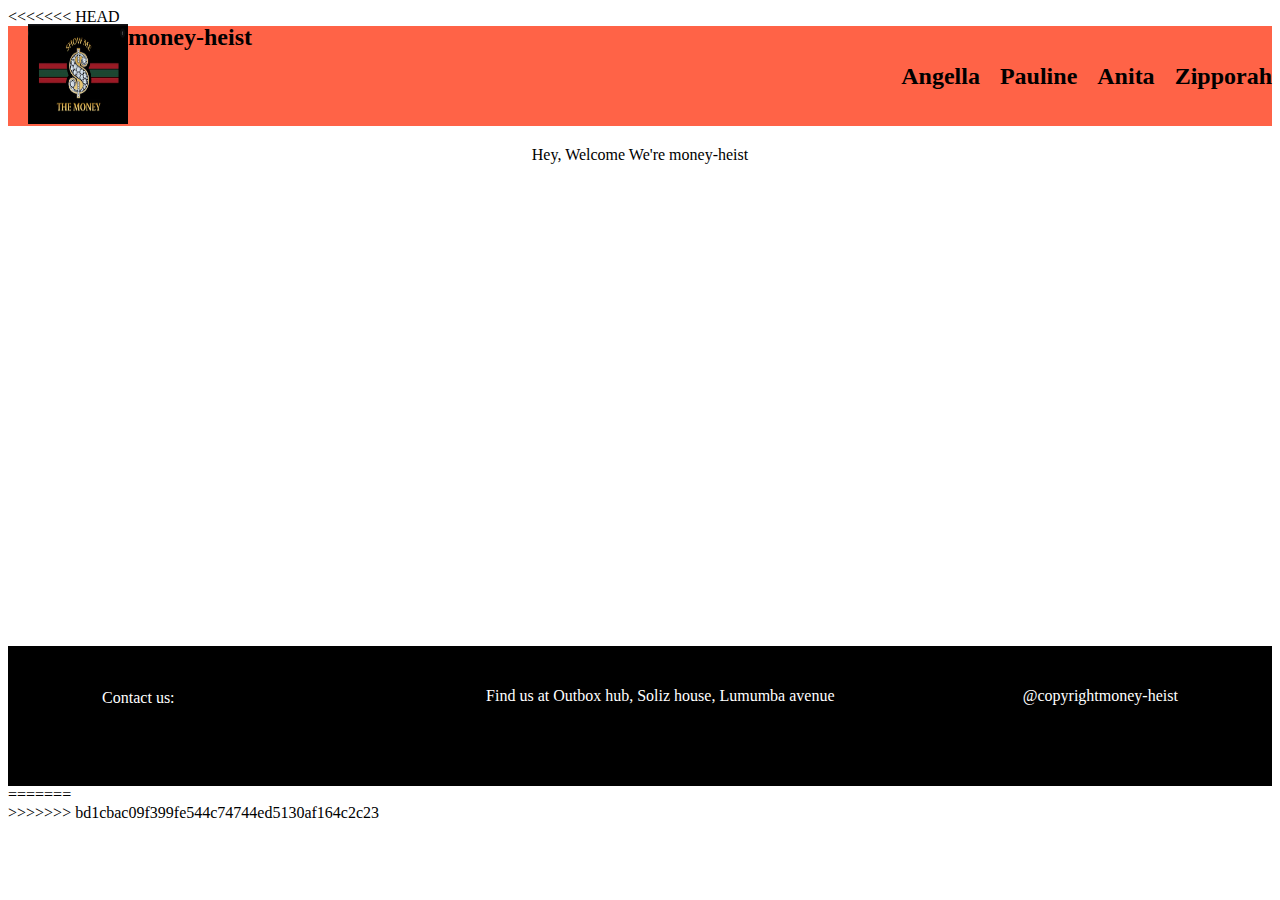
==== index.html @ 11f0bc77 "modify index.html and add styles, images" ====
<!DOCTYPE html>
<html>
<<<<<<< HEAD
    <head>
        <title>landingpage</title>
<link rel="stylesheet" type ="text/css" href="styles/style.css"/>
<meta name="description" content="a profile website">
<meta name="viewport" content="width=device-width, initial-scale=1.0">
<meta name="author" content="Sharon, Angella, Pauline, Zipporah, Anita">
<meta name="keywords" content="html, css, javascript, portfolio ">
    </head>
    <body>   
    <main>
        <div class="main-container">
        <header> 
            <div id="logo">
        <div class="logo"><img src="/images/logo.PNG" alt="logo" width="100px" height="100px"> </div>
          <div class="groupname">money-heist</div> 
        </div>
        <div class="navbar">          
         <a href="pages/angella.html" target="_blank">Angella</a>
         <a href="pages/pauline.html" target="_blank">Pauline</a>
        <a href="papages/anita.html" target="_blank">Anita</a>
        <a href="pages/zipporah.html" target="_blank">Zipporah</a>          
        </div>
        </header>
         <div class="content">Hey, Welcome We're money-heist</div>
        </div>
      
    </main>
    <footer>
        <div id= "footer">
      <div class="contactinfo"> <p>Contact us:<a href="index.html" target="_blank">contact us</a></p></div>
       <div class="location"> <p>Find us at Outbox hub, Soliz  house, Lumumba avenue</p></div>
       <div class="copyright"><p>@copyrightmoney-heist</p></div>
    </div>
    </footer>
    </body>

=======
    <head><title>landingpage</title></head>
    <main></main>
    <body></body>
>>>>>>> bd1cbac09f399fe544c74744ed5130af164c2c23
</html>
---- styles/style.css ----
header{
background-color: tomato;
align-items: center;
text-align: center;
justify-content: space-between;
height: 100px;
display:flex;
}

footer{   
background-color: black;
text-align: center;
color: white;
height: 100px;
padding-top: 20px;
padding-bottom: 20px;
}
#footer{
    display: flex;
    justify-content: space-around;
    align-items:center;
}
.navbar{
   display:flex;
   justify-content: space-between;
}

a{
    margin-left: 20px;
    text-decoration: none;
    color: black;
    font-weight:bold;
    font-size: 18pt;
}
a:hover{
color: gold;
}
#logo{
    display: flex;
    justify-content: left;
    
}

.logo{
    font-weight: bold;
    margin-left: 20px;
    
}
.groupname{
    font-weight:bold;
    font-size: 18pt;
}
.content{
    text-align: center;
    height: 500px;
    padding-top: 20px;
}
.portfolio{
    height:300px;
    display: flex;
    height: 300px;
}
.sharon{
    flex-grow: 1;
    color: black;
}

.sharonpic{
    background-color: green;
    flex-grow: 3;
    padding-top: 40px;
    padding-left: 40px;
}
h1{
    text-align: left;
    font-weight: bold;
}
#welcome-section{
    text-align:left;
}
.pauline{
    
}
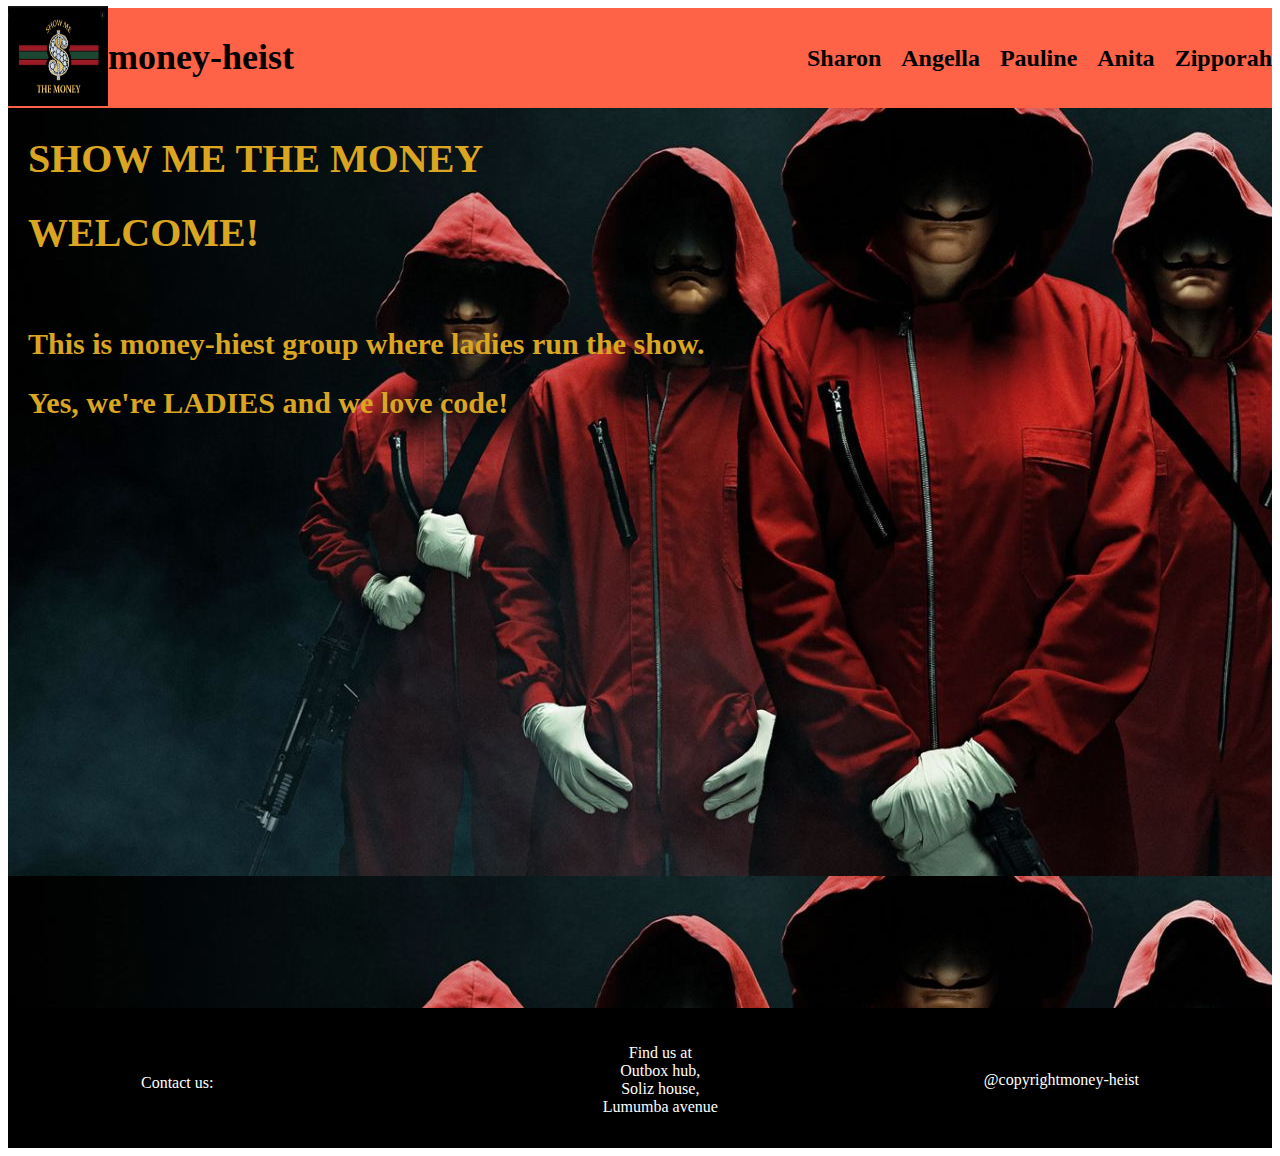
==== commit e2c15155: "add styles to index.html and sharon.html" ====
--- a/index.html
+++ b/index.html
@@ -1,6 +1,5 @@
 <!DOCTYPE html>
 <html>
-<<<<<<< HEAD
     <head>
         <title>landingpage</title>
 <link rel="stylesheet" type ="text/css" href="styles/style.css"/>
@@ -15,31 +14,37 @@
         <header> 
             <div id="logo">
         <div class="logo"><img src="/images/logo.PNG" alt="logo" width="100px" height="100px"> </div>
-          <div class="groupname">money-heist</div> 
+          <div class="groupname"><h2>money-heist</h2></div> 
         </div>
-        <div class="navbar">          
+        <div class="navbar"> 
+        <a href="pages/sharon.html" target="_blank">Sharon</a>          
          <a href="pages/angella.html" target="_blank">Angella</a>
          <a href="pages/pauline.html" target="_blank">Pauline</a>
         <a href="papages/anita.html" target="_blank">Anita</a>
         <a href="pages/zipporah.html" target="_blank">Zipporah</a>          
         </div>
         </header>
-         <div class="content">Hey, Welcome We're money-heist</div>
+         <div class="content">
+             <div class="intro">
+             <h1>SHOW ME THE MONEY</h1>
+             <p><h1>WELCOME! </h1></p>
+            </div>
+             <div class="welcomemsg">
+             <p><h2>This is money-hiest group where ladies run the show.</h2><p>
+             <p><h2>Yes, we're LADIES and we love code!</h2></p>
+             
+            </div>
+            </div>
         </div>
       
     </main>
     <footer>
         <div id= "footer">
       <div class="contactinfo"> <p>Contact us:<a href="index.html" target="_blank">contact us</a></p></div>
-       <div class="location"> <p>Find us at Outbox hub, Soliz  house, Lumumba avenue</p></div>
+       <div class="location"> <p>Find us at<br>Outbox hub,<br>Soliz  house, <br>Lumumba avenue</p></div>
        <div class="copyright"><p>@copyrightmoney-heist</p></div>
     </div>
     </footer>
     </body>
 
-=======
-    <head><title>landingpage</title></head>
-    <main></main>
-    <body></body>
->>>>>>> bd1cbac09f399fe544c74744ed5130af164c2c23
 </html>--- a/styles/style.css
+++ b/styles/style.css
@@ -43,7 +43,6 @@
 
 .logo{
     font-weight: bold;
-    margin-left: 20px;
     
 }
 .groupname{
@@ -51,33 +50,49 @@
     font-size: 18pt;
 }
 .content{
-    text-align: center;
-    height: 500px;
+    color: goldenrod;
+    text-align: left;
+    height: 100vh;
+    font-weight: bold;
+    font-size: 20px;
+    background-image:url("/images/mh.jpg");
+    display: flex;
+    flex-direction: column;
+
+}
+.intro{
+    padding-left: 20px;
+}
+.welcomemsg{
     padding-top: 20px;
+    padding-left:20px;
 }
 .portfolio{
-    height:300px;
+    height:100vh;
     display: flex;
-    height: 300px;
+    height:100vh;
+    text-align: center;
+    
 }
 .sharon{
     flex-grow: 1;
     color: black;
+    text-align: left;
+    
 }
-
 .sharonpic{
-    background-color: green;
+    background-image: url("/images/shan.jpg");
     flex-grow: 3;
     padding-top: 40px;
     padding-left: 40px;
+    background-size: cover;
 }
 h1{
     text-align: left;
     font-weight: bold;
 }
-#welcome-section{
-    text-align:left;
-}
-.pauline{
-    
+
+#a1,#a2{
+    font-size: 12pt;
+    text-decoration: underline;
 }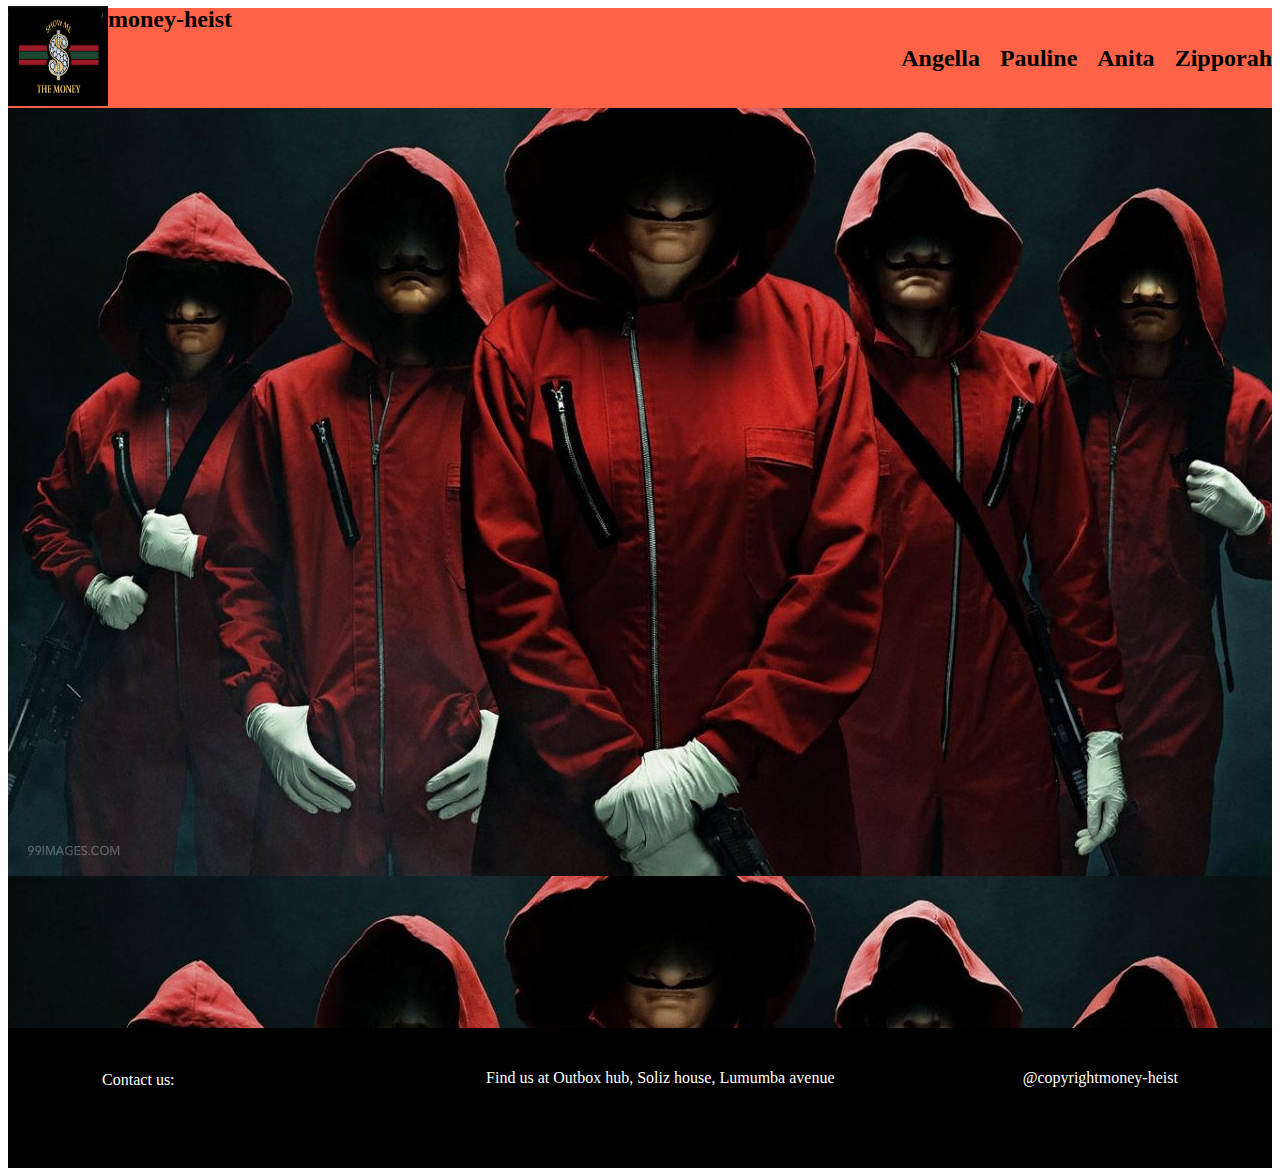
==== commit f8bd26e1: "adding styles to index.html and pauline.html" ====
--- a/index.html
+++ b/index.html
@@ -14,34 +14,24 @@
         <header> 
             <div id="logo">
         <div class="logo"><img src="/images/logo.PNG" alt="logo" width="100px" height="100px"> </div>
-          <div class="groupname"><h2>money-heist</h2></div> 
+          <div 
+          class="groupname">money-heist</div> 
         </div>
-        <div class="navbar"> 
-        <a href="pages/sharon.html" target="_blank">Sharon</a>          
+        <div class="navbar">          
          <a href="pages/angella.html" target="_blank">Angella</a>
          <a href="pages/pauline.html" target="_blank">Pauline</a>
         <a href="papages/anita.html" target="_blank">Anita</a>
         <a href="pages/zipporah.html" target="_blank">Zipporah</a>          
         </div>
         </header>
-         <div class="content">
-             <div class="intro">
-             <h1>SHOW ME THE MONEY</h1>
-             <p><h1>WELCOME! </h1></p>
-            </div>
-             <div class="welcomemsg">
-             <p><h2>This is money-hiest group where ladies run the show.</h2><p>
-             <p><h2>Yes, we're LADIES and we love code!</h2></p>
-             
-            </div>
-            </div>
+         <div class="content">Welcome We're money-heist</div>
         </div>
       
     </main>
     <footer>
         <div id= "footer">
       <div class="contactinfo"> <p>Contact us:<a href="index.html" target="_blank">contact us</a></p></div>
-       <div class="location"> <p>Find us at<br>Outbox hub,<br>Soliz  house, <br>Lumumba avenue</p></div>
+       <div class="location"> <p>Find us at Outbox hub, Soliz  house, Lumumba avenue</p></div>
        <div class="copyright"><p>@copyrightmoney-heist</p></div>
     </div>
     </footer>
--- a/styles/style.css
+++ b/styles/style.css
@@ -44,55 +44,40 @@
 .logo{
     font-weight: bold;
     
+    
 }
 .groupname{
     font-weight:bold;
     font-size: 18pt;
 }
 .content{
-    color: goldenrod;
-    text-align: left;
+    text-align: center;
     height: 100vh;
-    font-weight: bold;
-    font-size: 20px;
+    padding-top: 20px;
     background-image:url("/images/mh.jpg");
+}
+.portfolio{
+    height:300px;
     display: flex;
-    flex-direction: column;
+    height: 300px;
+    height: 100vh;
 
 }
-.intro{
-    padding-left: 20px;
-}
-.welcomemsg{
-    padding-top: 20px;
-    padding-left:20px;
-}
-.portfolio{
-    height:100vh;
-    display: flex;
-    height:100vh;
-    text-align: center;
-    
-}
-.sharon{
+.pauline{
     flex-grow: 1;
     color: black;
-    text-align: left;
-    
 }
-.sharonpic{
-    background-image: url("/images/shan.jpg");
-    flex-grow: 3;
-    padding-top: 40px;
-    padding-left: 40px;
-    background-size: cover;
+#a1,#a2{
+    font-size:medium;
 }
+#a2{
+    margin-left: 20px;
+}
+
 h1{
     text-align: left;
     font-weight: bold;
 }
-
-#a1,#a2{
-    font-size: 12pt;
-    text-decoration: underline;
-}+#welcome-section{
+    text-align:left;
+}
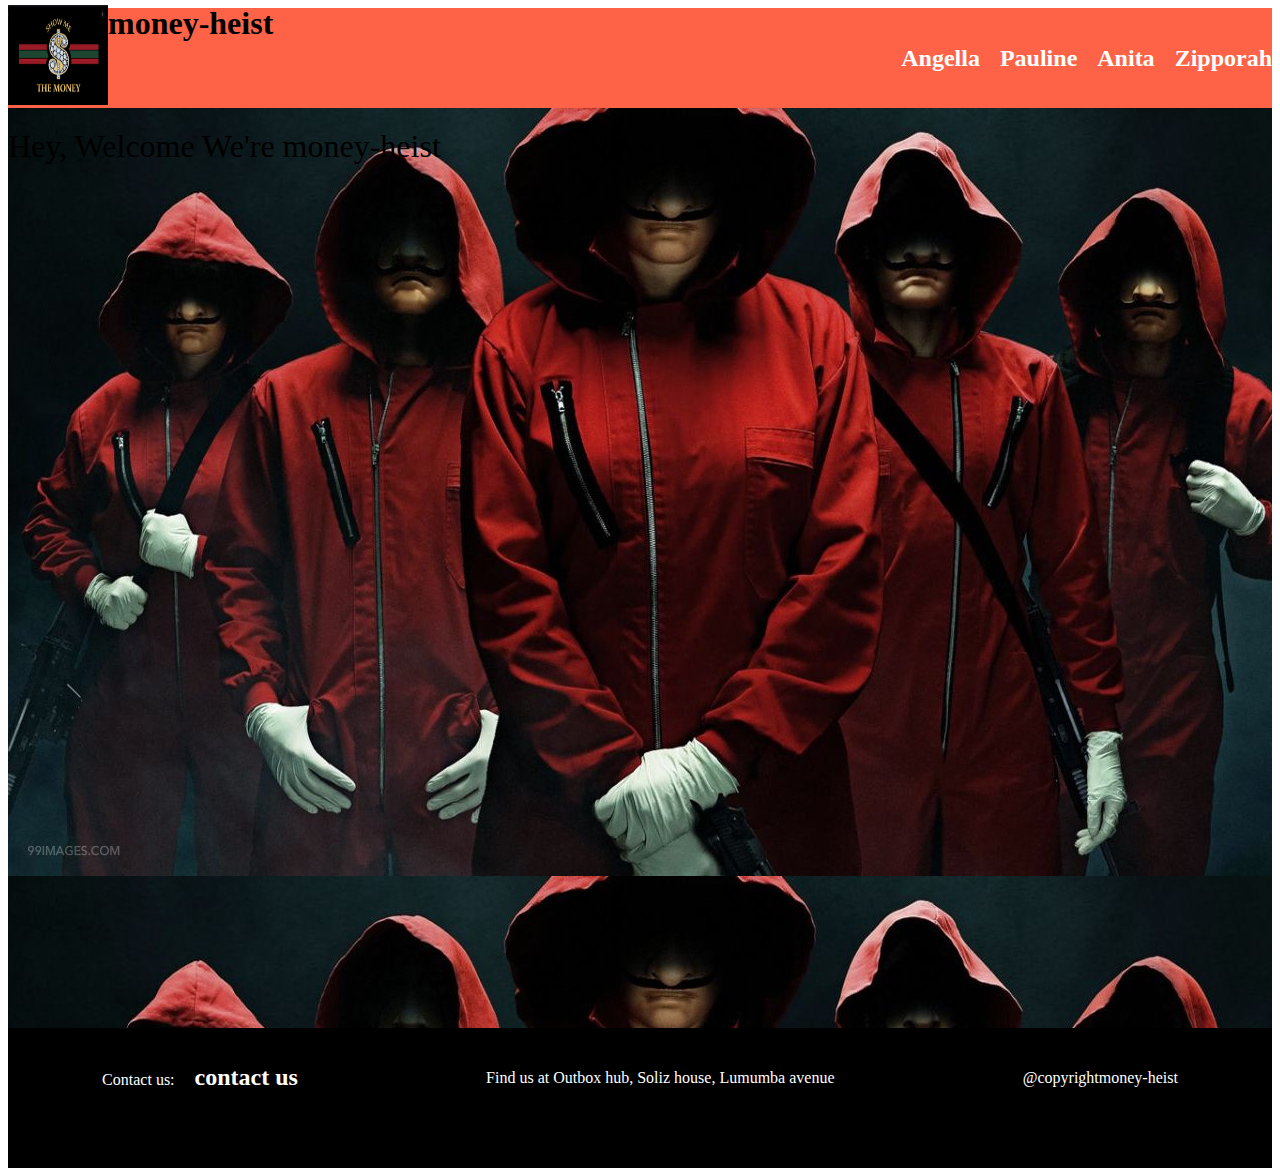
==== commit 4b38a734: "added changes" ====
--- a/index.html
+++ b/index.html
@@ -1,5 +1,6 @@
 <!DOCTYPE html>
 <html>
+
     <head>
         <title>landingpage</title>
 <link rel="stylesheet" type ="text/css" href="styles/style.css"/>
@@ -14,17 +15,16 @@
         <header> 
             <div id="logo">
         <div class="logo"><img src="/images/logo.PNG" alt="logo" width="100px" height="100px"> </div>
-          <div 
-          class="groupname">money-heist</div> 
+          <div class="groupname">money-heist</div> 
         </div>
         <div class="navbar">          
-         <a href="pages/angella.html" target="_blank">Angella</a>
-         <a href="pages/pauline.html" target="_blank">Pauline</a>
-        <a href="papages/anita.html" target="_blank">Anita</a>
-        <a href="pages/zipporah.html" target="_blank">Zipporah</a>          
+         <a href="/pages/angella.html" target="_blank">Angella</a>
+         <a href="/pages/pauline.html" target="_blank">Pauline</a>
+        <a href="/pages/anita.html" target="_blank">Anita</a>
+        <a href="/pages/zipi.html" target="_blank">Zipporah</a>          
         </div>
         </header>
-         <div class="content">Welcome We're money-heist</div>
+         <div class="content">Hey, Welcome We're money-heist</div>
         </div>
       
     </main>
@@ -37,4 +37,5 @@
     </footer>
     </body>
 
+
 </html>--- a/styles/style.css
+++ b/styles/style.css
@@ -15,11 +15,13 @@
 padding-top: 20px;
 padding-bottom: 20px;
 }
+
 #footer{
     display: flex;
     justify-content: space-around;
     align-items:center;
 }
+
 .navbar{
    display:flex;
    justify-content: space-between;
@@ -28,13 +30,15 @@
 a{
     margin-left: 20px;
     text-decoration: none;
-    color: black;
+    color: white;
     font-weight:bold;
     font-size: 18pt;
 }
+
 a:hover{
 color: gold;
 }
+
 #logo{
     display: flex;
     justify-content: left;
@@ -43,30 +47,39 @@
 
 .logo{
     font-weight: bold;
-    
-    
+    font-size: x-large;
 }
 .groupname{
     font-weight:bold;
-    font-size: 18pt;
+    font-size: xx-large;
 }
 .content{
-    text-align: center;
+    text-align: left;
     height: 100vh;
     padding-top: 20px;
     background-image:url("/images/mh.jpg");
+    font-size:xx-large;
 }
 .portfolio{
-    height:300px;
     display: flex;
-    height: 300px;
     height: 100vh;
+    background-image:url("/images/silver\ surfer.jpg");
+    color:black;
+    font-family:sans-serif;
+    font-size: medium;
+    
 
 }
+
 .pauline{
-    flex-grow: 1;
-    color: black;
-}
+   font-size: 18pt;
+   height: 100vh;
+   float: right;
+   /* display: flex;
+   align-content: flex-start;
+     */
+}  
+
 #a1,#a2{
     font-size:medium;
 }
@@ -78,6 +91,12 @@
     text-align: left;
     font-weight: bold;
 }
-#welcome-section{
-    text-align:left;
+
+body{
+    background-color:aqua;
 }
+@media screen and (max-height: 150vh){
+    body{
+        background-color:white;
+    }
+}
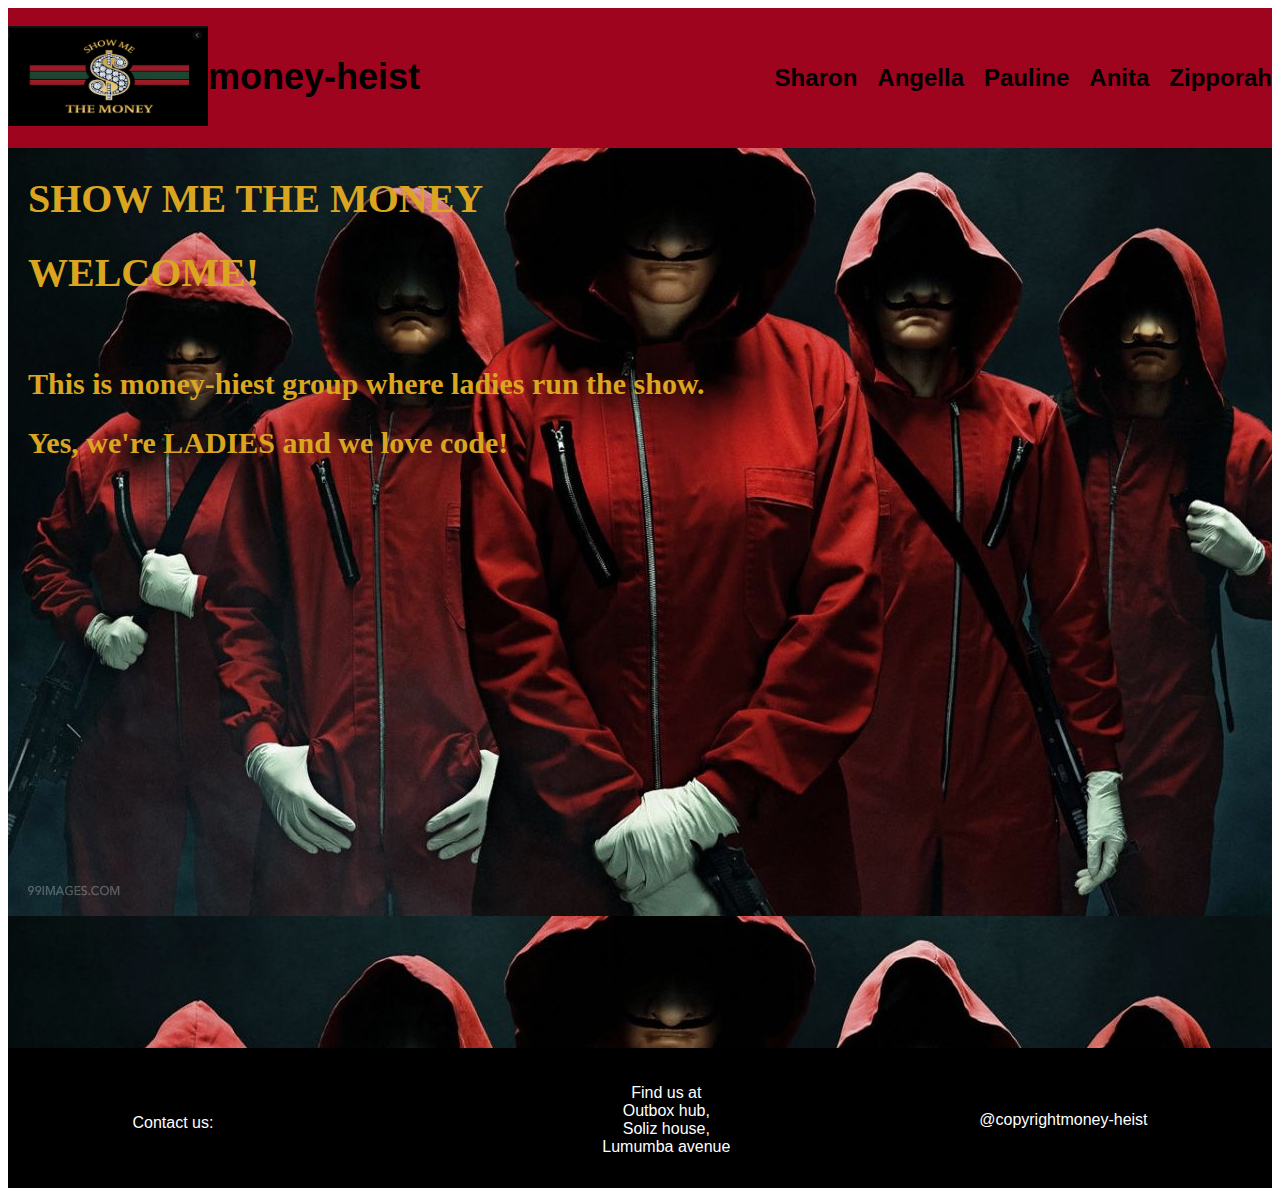
==== commit 6efcb5a1: "modify index.html and sharon.html" ====
--- a/index.html
+++ b/index.html
@@ -1,6 +1,5 @@
 <!DOCTYPE html>
 <html>
-
     <head>
         <title>landingpage</title>
 <link rel="stylesheet" type ="text/css" href="styles/style.css"/>
@@ -8,34 +7,45 @@
 <meta name="viewport" content="width=device-width, initial-scale=1.0">
 <meta name="author" content="Sharon, Angella, Pauline, Zipporah, Anita">
 <meta name="keywords" content="html, css, javascript, portfolio ">
+<link href="https://fonts.googleapis.com/css?family=Barlow+Condensed&display=swap" rel="stylesheet">
     </head>
     <body>   
     <main>
         <div class="main-container">
         <header> 
             <div id="logo">
-        <div class="logo"><img src="/images/logo.PNG" alt="logo" width="100px" height="100px"> </div>
-          <div class="groupname">money-heist</div> 
+        <div class="logo"><img src="/images/logo.PNG" alt="logo" width="200px" height="100px"> </div>
+          <div class="groupname"><h2>money-heist</h2></div> 
         </div>
-        <div class="navbar">          
-         <a href="/pages/angella.html" target="_blank">Angella</a>
-         <a href="/pages/pauline.html" target="_blank">Pauline</a>
-        <a href="/pages/anita.html" target="_blank">Anita</a>
-        <a href="/pages/zipi.html" target="_blank">Zipporah</a>          
+        <div class="navbar"> 
+       <div> <a href="pages/sharon.html" target="_blank">Sharon</a>  </div>        
+       <div> <a href="pages/angella.html" target="_blank">Angella</a></div>
+       <div> <a href="pages/pauline.html" target="_blank">Pauline</a></div>
+       <div><a href="papages/anita.html" target="_blank">Anita</a></div>
+        <div><a href="pages/zipporah.html" target="_blank">Zipporah</a> </div>         
         </div>
         </header>
-         <div class="content">Hey, Welcome We're money-heist</div>
+         <div class="content">
+             <div class="intro">
+             <h1>SHOW ME THE MONEY</h1>
+             <p><h1>WELCOME! </h1></p>
+            </div>
+             <div class="welcomemsg">
+             <p><h2>This is money-hiest group where ladies run the show.</h2><p>
+             <p><h2>Yes, we're LADIES and we love code!</h2></p>
+             
+            </div>
+            </div>
         </div>
       
     </main>
     <footer>
         <div id= "footer">
       <div class="contactinfo"> <p>Contact us:<a href="index.html" target="_blank">contact us</a></p></div>
-       <div class="location"> <p>Find us at Outbox hub, Soliz  house, Lumumba avenue</p></div>
+       <div class="location"> <p>Find us at<br>Outbox hub,<br>Soliz  house, <br>Lumumba avenue</p></div>
        <div class="copyright"><p>@copyrightmoney-heist</p></div>
     </div>
     </footer>
     </body>
 
-
 </html>--- a/styles/style.css
+++ b/styles/style.css
@@ -1,10 +1,15 @@
 header{
-background-color: tomato;
+background-color: #9f041e;
 align-items: center;
 text-align: center;
 justify-content: space-between;
 height: 100px;
 display:flex;
+opacity:100%;
+padding-top: 20px;
+padding-bottom: 20px;
+font-family: 'Roboto', sans-serif;
+
 }
 
 footer{   
@@ -14,31 +19,29 @@
 height: 100px;
 padding-top: 20px;
 padding-bottom: 20px;
+font-family: 'Roboto', sans-serif;
 }
-
 #footer{
     display: flex;
     justify-content: space-around;
     align-items:center;
 }
-
 .navbar{
    display:flex;
+   flex-wrap: wrap;
    justify-content: space-between;
 }
 
 a{
     margin-left: 20px;
     text-decoration: none;
-    color: white;
+    color: black;
     font-weight:bold;
     font-size: 18pt;
 }
-
 a:hover{
-color: gold;
+color: white;
 }
-
 #logo{
     display: flex;
     justify-content: left;
@@ -47,56 +50,124 @@
 
 .logo{
     font-weight: bold;
-    font-size: x-large;
+    
+    
 }
 .groupname{
     font-weight:bold;
-    font-size: xx-large;
+    font-size: 18pt;
 }
 .content{
+    color: goldenrod;
     text-align: left;
     height: 100vh;
-    padding-top: 20px;
+    font-weight: bold;
+    font-size: 20px;
     background-image:url("/images/mh.jpg");
-    font-size:xx-large;
-}
-.portfolio{
     display: flex;
-    height: 100vh;
-    background-image:url("/images/silver\ surfer.jpg");
-    color:black;
-    font-family:sans-serif;
-    font-size: medium;
-    
+    flex-direction: column;
 
 }
-
-.pauline{
-   font-size: 18pt;
-   height: 100vh;
-   float: right;
-   /* display: flex;
-   align-content: flex-start;
-     */
-}  
-
-#a1,#a2{
-    font-size:medium;
+.intro{
+    padding-left: 20px;
 }
-#a2{
-    margin-left: 20px;
+.welcomemsg{
+    padding-top: 20px;
+    padding-left:20px;
 }
-
+.sharon-portfolio{
+    height:100vh;
+    display: flex;
+    height:100vh;
+    font-size: 12pt;
+    text-align: left;
+    font-family: 'PT Serif', serif;
+    background-color: #e9e7e8;  
+}
+.sharon{
+    flex-shrink:2;
+    color: black;
+    padding-top:40px;
+    padding-left: 40px; 
+    text-align: left;
+    position: relative;  
+    opacity: 80%;
+   
+   
+}
+.greet{
+    font-weight: bolder;
+    animation-name:greeting;
+     animation-duration:4s;
+     animation-iteration-count: infinite;   
+}
+@keyframes greeting{
+    from{color:black;}
+    to{color:maroon;}
+}
+.section2{
+    display:flex;
+    flex-shrink:2;
+    padding-top: 40px;
+    padding-left: 40px;
+    background-color:tomato;
+    opacity:80%;
+   
+}
+.sharonpic{ 
+    display:flex;
+    flex-shrink:1; 
+   color:black;
+   font-weight: bold;
+    border-style: groove;
+   background-size: 100px 100px;
+   background-repeat: no-repeat;
+   box-shadow: 40px 40px 20px 20px bisque;
+   object-fit: fill;
+   margin-bottom: 80px;
+   margin-right: 40px;
+   background-size: cover;
+   background-image: url(/images/sharon.jpg);
+   opacity:100%
+}
+.hit{
+    color: black;
+    font-style: oblique;
+    text-align: center;
+}
 h1{
     text-align: left;
     font-weight: bold;
 }
+.section2 h1{
+    text-align: center;
+}
+.a{
+    font-size: 12pt;
+    text-decoration: underline;
+}
+#welcome-section h1{
+     text-align: center;
+     font-weight: bolder;
+     font-size: 20pt;
+}
+.contact img {
+    height:20px;
+    width:20px;
+}
 
 body{
-    background-color:aqua;
+    background-color: white;
 }
-@media screen and (max-height: 150vh){
+@media screen and (max-width:600px){
     body{
-        background-color:white;
-    }
+        background-color: blue;
+
+    }    
 }
+@media screen and (max-width: 768px){
+    body{
+        background-color: gold;
+    }    
+}
+
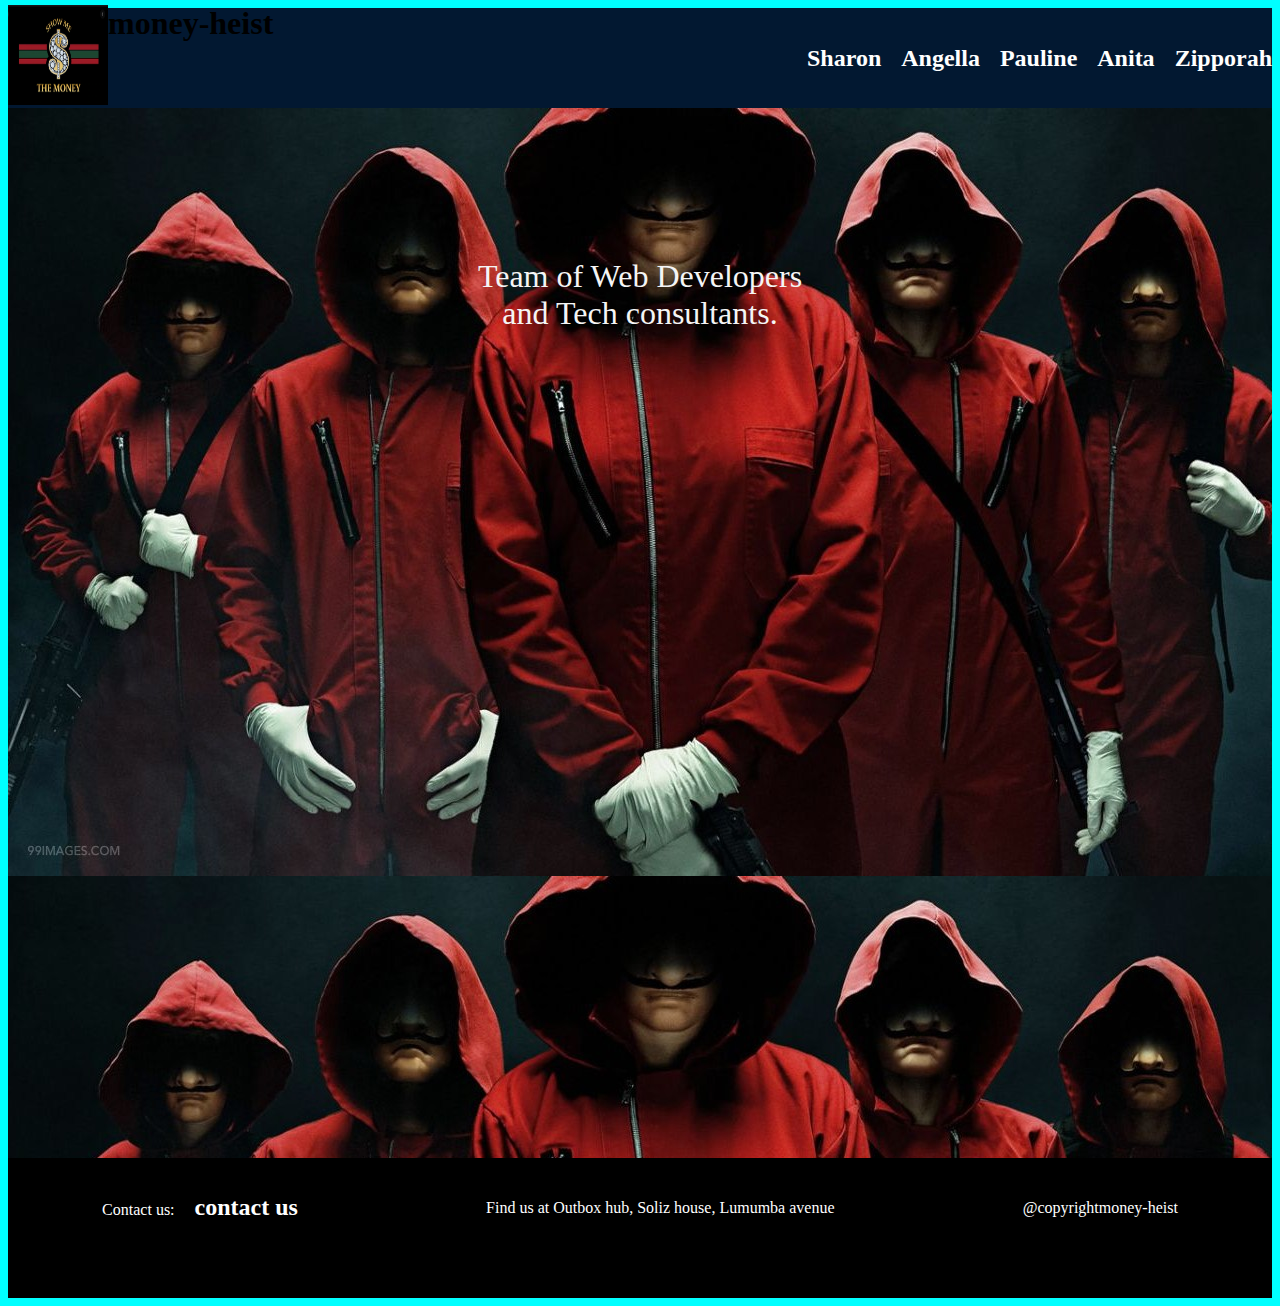
==== commit b9403bb5: "changes" ====
--- a/index.html
+++ b/index.html
@@ -7,42 +7,32 @@
 <meta name="viewport" content="width=device-width, initial-scale=1.0">
 <meta name="author" content="Sharon, Angella, Pauline, Zipporah, Anita">
 <meta name="keywords" content="html, css, javascript, portfolio ">
-<link href="https://fonts.googleapis.com/css?family=Barlow+Condensed&display=swap" rel="stylesheet">
     </head>
     <body>   
     <main>
         <div class="main-container">
         <header> 
             <div id="logo">
-        <div class="logo"><img src="/images/logo.PNG" alt="logo" width="200px" height="100px"> </div>
-          <div class="groupname"><h2>money-heist</h2></div> 
+        <div class="logo"><img src="/images/logo.PNG" alt="logo" width="100px" height="100px"> </div>
+          <div 
+          class="groupname">money-heist</div> 
         </div>
-        <div class="navbar"> 
-       <div> <a href="pages/sharon.html" target="_blank">Sharon</a>  </div>        
-       <div> <a href="pages/angella.html" target="_blank">Angella</a></div>
-       <div> <a href="pages/pauline.html" target="_blank">Pauline</a></div>
-       <div><a href="papages/anita.html" target="_blank">Anita</a></div>
-        <div><a href="pages/zipporah.html" target="_blank">Zipporah</a> </div>         
+        <div class="navbar">
+         <a href="pages/angella.html" target="_blank">Sharon</a>          
+         <a href="pages/angella.html" target="_blank">Angella</a>
+         <a href="pages/pauline.html" target="_blank">Pauline</a>
+         <a href="papages/anita.html" target="_blank">Anita</a>
+         <a href="pages/zipporah.html" target="_blank">Zipporah</a>          
         </div>
         </header>
-         <div class="content">
-             <div class="intro">
-             <h1>SHOW ME THE MONEY</h1>
-             <p><h1>WELCOME! </h1></p>
-            </div>
-             <div class="welcomemsg">
-             <p><h2>This is money-hiest group where ladies run the show.</h2><p>
-             <p><h2>Yes, we're LADIES and we love code!</h2></p>
-             
-            </div>
-            </div>
+         <div class="content">Team of Web Developers <br> and Tech consultants.</div>
         </div>
       
     </main>
     <footer>
         <div id= "footer">
       <div class="contactinfo"> <p>Contact us:<a href="index.html" target="_blank">contact us</a></p></div>
-       <div class="location"> <p>Find us at<br>Outbox hub,<br>Soliz  house, <br>Lumumba avenue</p></div>
+       <div class="location"> <p>Find us at Outbox hub, Soliz  house, Lumumba avenue</p></div>
        <div class="copyright"><p>@copyrightmoney-heist</p></div>
     </div>
     </footer>
--- a/styles/style.css
+++ b/styles/style.css
@@ -1,17 +1,16 @@
 header{
-background-color: #9f041e;
+background-color:#021831;
 align-items: center;
 text-align: center;
 justify-content: space-between;
 height: 100px;
 display:flex;
-opacity:100%;
-padding-top: 20px;
-padding-bottom: 20px;
-font-family: 'Roboto', sans-serif;
+}
+header-navbar{
+    background-color: red;
 
 }
-
+/*styles for the footer*/
 footer{   
 background-color: black;
 text-align: center;
@@ -19,29 +18,32 @@
 height: 100px;
 padding-top: 20px;
 padding-bottom: 20px;
-font-family: 'Roboto', sans-serif;
 }
+
 #footer{
     display: flex;
     justify-content: space-around;
     align-items:center;
 }
+
 .navbar{
    display:flex;
+   justify-content: space-between;
    flex-wrap: wrap;
-   justify-content: space-between;
 }
 
 a{
     margin-left: 20px;
     text-decoration: none;
-    color: black;
+    color: white;
     font-weight:bold;
     font-size: 18pt;
 }
+
 a:hover{
-color: white;
+color: gold;
 }
+
 #logo{
     display: flex;
     justify-content: left;
@@ -50,124 +52,78 @@
 
 .logo{
     font-weight: bold;
-    
-    
+    font-size: x-large;
+    color: white;
 }
 .groupname{
     font-weight:bold;
-    font-size: 18pt;
+    font-size: xx-large;
 }
 .content{
-    color: goldenrod;
-    text-align: left;
+    text-align: center;
     height: 100vh;
-    font-weight: bold;
-    font-size: 20px;
+    padding-top: 150px;
     background-image:url("/images/mh.jpg");
+    font-size:xx-large; 
+    color: whitesmoke;
+}
+.pauline-portfolio{
     display: flex;
-    flex-direction: column;
+    height: 100vh;
+    background-image:url("/images/silver\ surfer.jpg");
+    color:black;
+    font-family:sans-serif;
+    font-weight: 700;
+    font-size: medium;
+    text-align: center;
+    
+}
 
+.pauline{
+   font-size: 18pt;
+   height: 100vh;
+   float: right;
+   /* display: flex;
+   align-content: flex-start;
+     */
+}  
+
+#a1,#a2{
+    font-size:medium;
 }
-.intro{
-    padding-left: 20px;
+#a2{
+    margin-left: 20px;
 }
-.welcomemsg{
-    padding-top: 20px;
-    padding-left:20px;
-}
-.sharon-portfolio{
-    height:100vh;
-    display: flex;
-    height:100vh;
-    font-size: 12pt;
-    text-align: left;
-    font-family: 'PT Serif', serif;
-    background-color: #e9e7e8;  
-}
-.sharon{
-    flex-shrink:2;
-    color: black;
-    padding-top:40px;
-    padding-left: 40px; 
-    text-align: left;
-    position: relative;  
-    opacity: 80%;
-   
-   
-}
-.greet{
-    font-weight: bolder;
-    animation-name:greeting;
-     animation-duration:4s;
-     animation-iteration-count: infinite;   
-}
-@keyframes greeting{
-    from{color:black;}
-    to{color:maroon;}
-}
-.section2{
-    display:flex;
-    flex-shrink:2;
-    padding-top: 40px;
-    padding-left: 40px;
-    background-color:tomato;
-    opacity:80%;
-   
-}
-.sharonpic{ 
-    display:flex;
-    flex-shrink:1; 
-   color:black;
-   font-weight: bold;
-    border-style: groove;
-   background-size: 100px 100px;
-   background-repeat: no-repeat;
-   box-shadow: 40px 40px 20px 20px bisque;
-   object-fit: fill;
-   margin-bottom: 80px;
-   margin-right: 40px;
-   background-size: cover;
-   background-image: url(/images/sharon.jpg);
-   opacity:100%
-}
-.hit{
-    color: black;
-    font-style: oblique;
-    text-align: center;
-}
+
 h1{
     text-align: left;
     font-weight: bold;
 }
-.section2 h1{
+
+body{
+    background-color:aqua;
+}
+@media screen and (max-width: 800px){
+    body{
+        background-color: red;
+    }
+}
+#profile{
+    display: flex;
+    margin-left: 200px;
+    margin-bottom: 100px;
+    margin-top: -50px;
+    margin-right: 500px;
+    
+}
+ 
+#pauline-welcome-section{
     text-align: center;
 }
-.a{
-    font-size: 12pt;
-    text-decoration: underline;
+h1{
+    text-align: center;
 }
-#welcome-section h1{
-     text-align: center;
-     font-weight: bolder;
-     font-size: 20pt;
-}
-.contact img {
-    height:20px;
-    width:20px;
-}
-
-body{
-    background-color: white;
-}
-@media screen and (max-width:600px){
-    body{
-        background-color: blue;
-
-    }    
-}
-@media screen and (max-width: 768px){
-    body{
-        background-color: gold;
-    }    
-}
-
+.me{
+    font-size: x-large;
+    color: whitesmoke
+}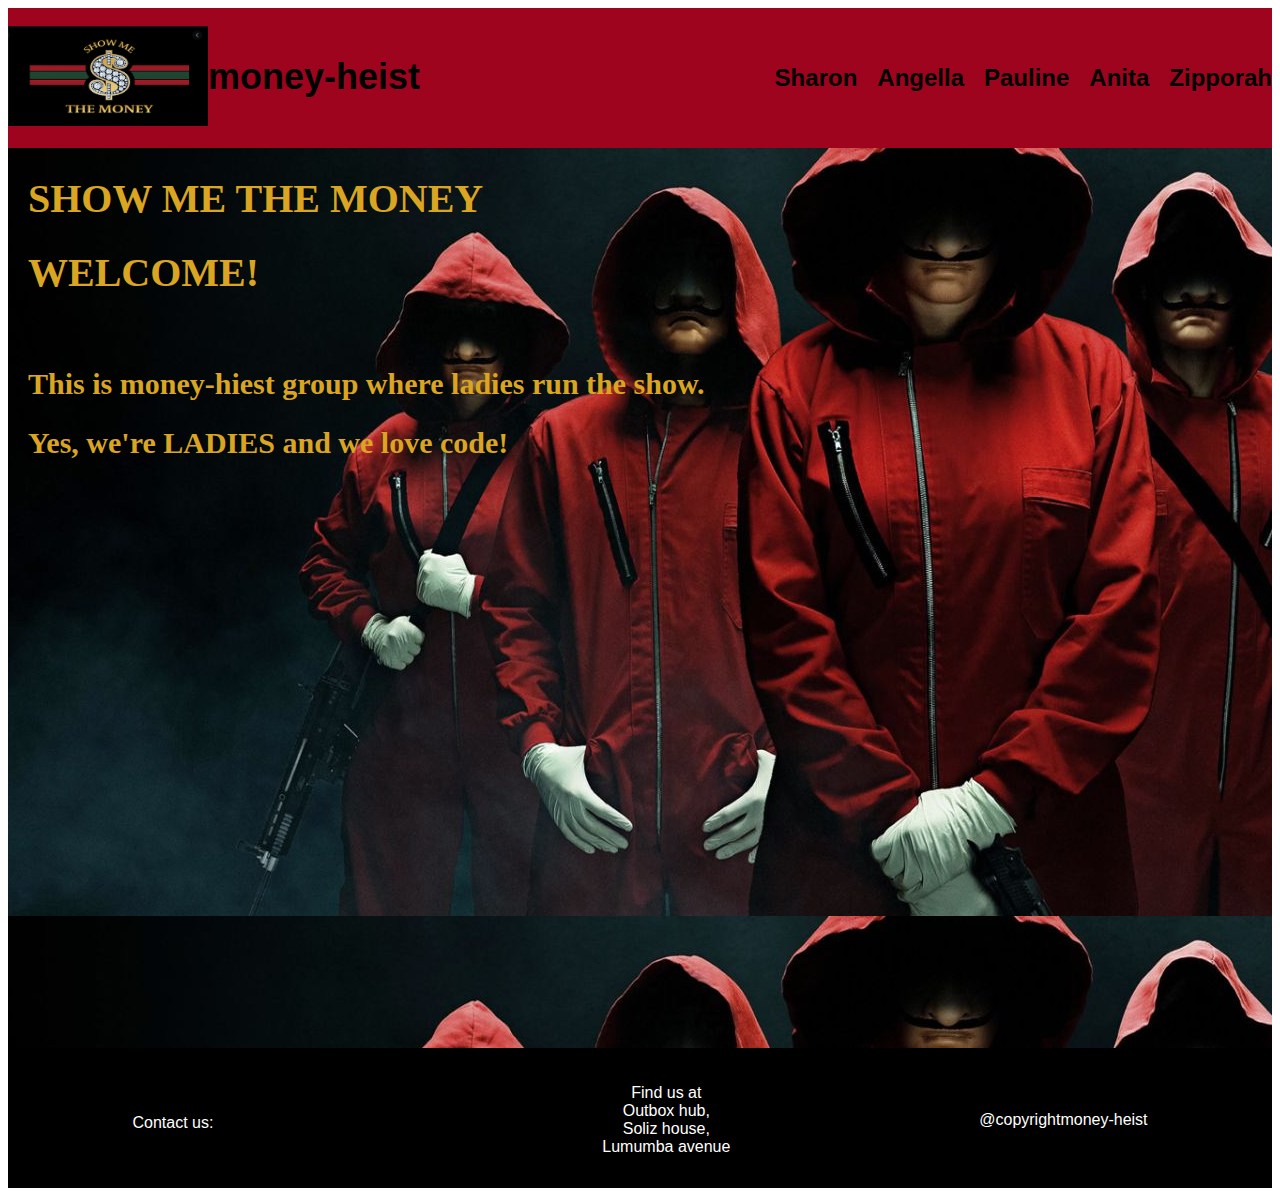
==== commit de069d82: "Merge branch 'sharon-profile' into develop" ====
--- a/index.html
+++ b/index.html
@@ -7,32 +7,42 @@
 <meta name="viewport" content="width=device-width, initial-scale=1.0">
 <meta name="author" content="Sharon, Angella, Pauline, Zipporah, Anita">
 <meta name="keywords" content="html, css, javascript, portfolio ">
+<link href="https://fonts.googleapis.com/css?family=Barlow+Condensed&display=swap" rel="stylesheet">
     </head>
     <body>   
     <main>
         <div class="main-container">
         <header> 
             <div id="logo">
-        <div class="logo"><img src="/images/logo.PNG" alt="logo" width="100px" height="100px"> </div>
-          <div 
-          class="groupname">money-heist</div> 
+        <div class="logo"><img src="/images/logo.PNG" alt="logo" width="200px" height="100px"> </div>
+          <div class="groupname"><h2>money-heist</h2></div> 
         </div>
-        <div class="navbar">
-         <a href="pages/angella.html" target="_blank">Sharon</a>          
-         <a href="pages/angella.html" target="_blank">Angella</a>
-         <a href="pages/pauline.html" target="_blank">Pauline</a>
-         <a href="papages/anita.html" target="_blank">Anita</a>
-         <a href="pages/zipporah.html" target="_blank">Zipporah</a>          
+        <div class="navbar"> 
+       <div> <a href="pages/sharon.html" target="_blank">Sharon</a>  </div>        
+       <div> <a href="pages/angella.html" target="_blank">Angella</a></div>
+       <div> <a href="pages/pauline.html" target="_blank">Pauline</a></div>
+       <div><a href="papages/anita.html" target="_blank">Anita</a></div>
+        <div><a href="pages/zipporah.html" target="_blank">Zipporah</a> </div>         
         </div>
         </header>
-         <div class="content">Team of Web Developers <br> and Tech consultants.</div>
+         <div class="content">
+             <div class="intro">
+             <h1>SHOW ME THE MONEY</h1>
+             <p><h1>WELCOME! </h1></p>
+            </div>
+             <div class="welcomemsg">
+             <p><h2>This is money-hiest group where ladies run the show.</h2><p>
+             <p><h2>Yes, we're LADIES and we love code!</h2></p>
+             
+            </div>
+            </div>
         </div>
       
     </main>
     <footer>
         <div id= "footer">
       <div class="contactinfo"> <p>Contact us:<a href="index.html" target="_blank">contact us</a></p></div>
-       <div class="location"> <p>Find us at Outbox hub, Soliz  house, Lumumba avenue</p></div>
+       <div class="location"> <p>Find us at<br>Outbox hub,<br>Soliz  house, <br>Lumumba avenue</p></div>
        <div class="copyright"><p>@copyrightmoney-heist</p></div>
     </div>
     </footer>
--- a/styles/style.css
+++ b/styles/style.css
@@ -1,16 +1,17 @@
 header{
-background-color:#021831;
+background-color: #9f041e;
 align-items: center;
 text-align: center;
 justify-content: space-between;
 height: 100px;
 display:flex;
-}
-header-navbar{
-    background-color: red;
+opacity:100%;
+padding-top: 20px;
+padding-bottom: 20px;
+font-family: 'Roboto', sans-serif;
 
 }
-/*styles for the footer*/
+
 footer{   
 background-color: black;
 text-align: center;
@@ -18,32 +19,29 @@
 height: 100px;
 padding-top: 20px;
 padding-bottom: 20px;
+font-family: 'Roboto', sans-serif;
 }
-
 #footer{
     display: flex;
     justify-content: space-around;
     align-items:center;
 }
-
 .navbar{
    display:flex;
+   flex-wrap: wrap;
    justify-content: space-between;
-   flex-wrap: wrap;
 }
 
 a{
     margin-left: 20px;
     text-decoration: none;
-    color: white;
+    color: black;
     font-weight:bold;
     font-size: 18pt;
 }
-
 a:hover{
-color: gold;
+color: white;
 }
-
 #logo{
     display: flex;
     justify-content: left;
@@ -52,78 +50,124 @@
 
 .logo{
     font-weight: bold;
-    font-size: x-large;
-    color: white;
+    
+    
 }
 .groupname{
     font-weight:bold;
-    font-size: xx-large;
+    font-size: 18pt;
 }
 .content{
+    color: goldenrod;
+    text-align: left;
+    height: 100vh;
+    font-weight: bold;
+    font-size: 20px;
+    background-image:url("/images/mh.jpg");
+    display: flex;
+    flex-direction: column;
+
+}
+.intro{
+    padding-left: 20px;
+}
+.welcomemsg{
+    padding-top: 20px;
+    padding-left:20px;
+}
+.sharon-portfolio{
+    height:100vh;
+    display: flex;
+    height:100vh;
+    font-size: 12pt;
+    text-align: left;
+    font-family: 'PT Serif', serif;
+    background-color: #e9e7e8;  
+}
+.sharon{
+    flex-shrink:2;
+    color: black;
+    padding-top:40px;
+    padding-left: 40px; 
+    text-align: left;
+    position: relative;  
+    opacity: 80%;
+   
+   
+}
+.greet{
+    font-weight: bolder;
+    animation-name:greeting;
+     animation-duration:4s;
+     animation-iteration-count: infinite;   
+}
+@keyframes greeting{
+    from{color:black;}
+    to{color:maroon;}
+}
+.section2{
+    display:flex;
+    flex-shrink:2;
+    padding-top: 40px;
+    padding-left: 40px;
+    background-color:tomato;
+    opacity:80%;
+   
+}
+.sharonpic{ 
+    display:flex;
+    flex-shrink:1; 
+   color:black;
+   font-weight: bold;
+    border-style: groove;
+   background-size: 100px 100px;
+   background-repeat: no-repeat;
+   box-shadow: 40px 40px 20px 20px bisque;
+   object-fit: fill;
+   margin-bottom: 80px;
+   margin-right: 40px;
+   background-size: cover;
+   background-image: url(/images/sharon.jpg);
+   opacity:100%
+}
+.hit{
+    color: black;
+    font-style: oblique;
     text-align: center;
-    height: 100vh;
-    padding-top: 150px;
-    background-image:url("/images/mh.jpg");
-    font-size:xx-large; 
-    color: whitesmoke;
 }
-.pauline-portfolio{
-    display: flex;
-    height: 100vh;
-    background-image:url("/images/silver\ surfer.jpg");
-    color:black;
-    font-family:sans-serif;
-    font-weight: 700;
-    font-size: medium;
-    text-align: center;
-    
-}
-
-.pauline{
-   font-size: 18pt;
-   height: 100vh;
-   float: right;
-   /* display: flex;
-   align-content: flex-start;
-     */
-}  
-
-#a1,#a2{
-    font-size:medium;
-}
-#a2{
-    margin-left: 20px;
-}
-
 h1{
     text-align: left;
     font-weight: bold;
 }
+.section2 h1{
+    text-align: center;
+}
+.a{
+    font-size: 12pt;
+    text-decoration: underline;
+}
+#welcome-section h1{
+     text-align: center;
+     font-weight: bolder;
+     font-size: 20pt;
+}
+.contact img {
+    height:20px;
+    width:20px;
+}
 
 body{
-    background-color:aqua;
+    background-color: white;
 }
-@media screen and (max-width: 800px){
+@media screen and (max-width:600px){
     body{
-        background-color: red;
-    }
+        background-color: blue;
+
+    }    
 }
-#profile{
-    display: flex;
-    margin-left: 200px;
-    margin-bottom: 100px;
-    margin-top: -50px;
-    margin-right: 500px;
-    
+@media screen and (max-width: 768px){
+    body{
+        background-color: gold;
+    }    
 }
- 
-#pauline-welcome-section{
-    text-align: center;
-}
-h1{
-    text-align: center;
-}
-.me{
-    font-size: x-large;
-    color: whitesmoke
-}+
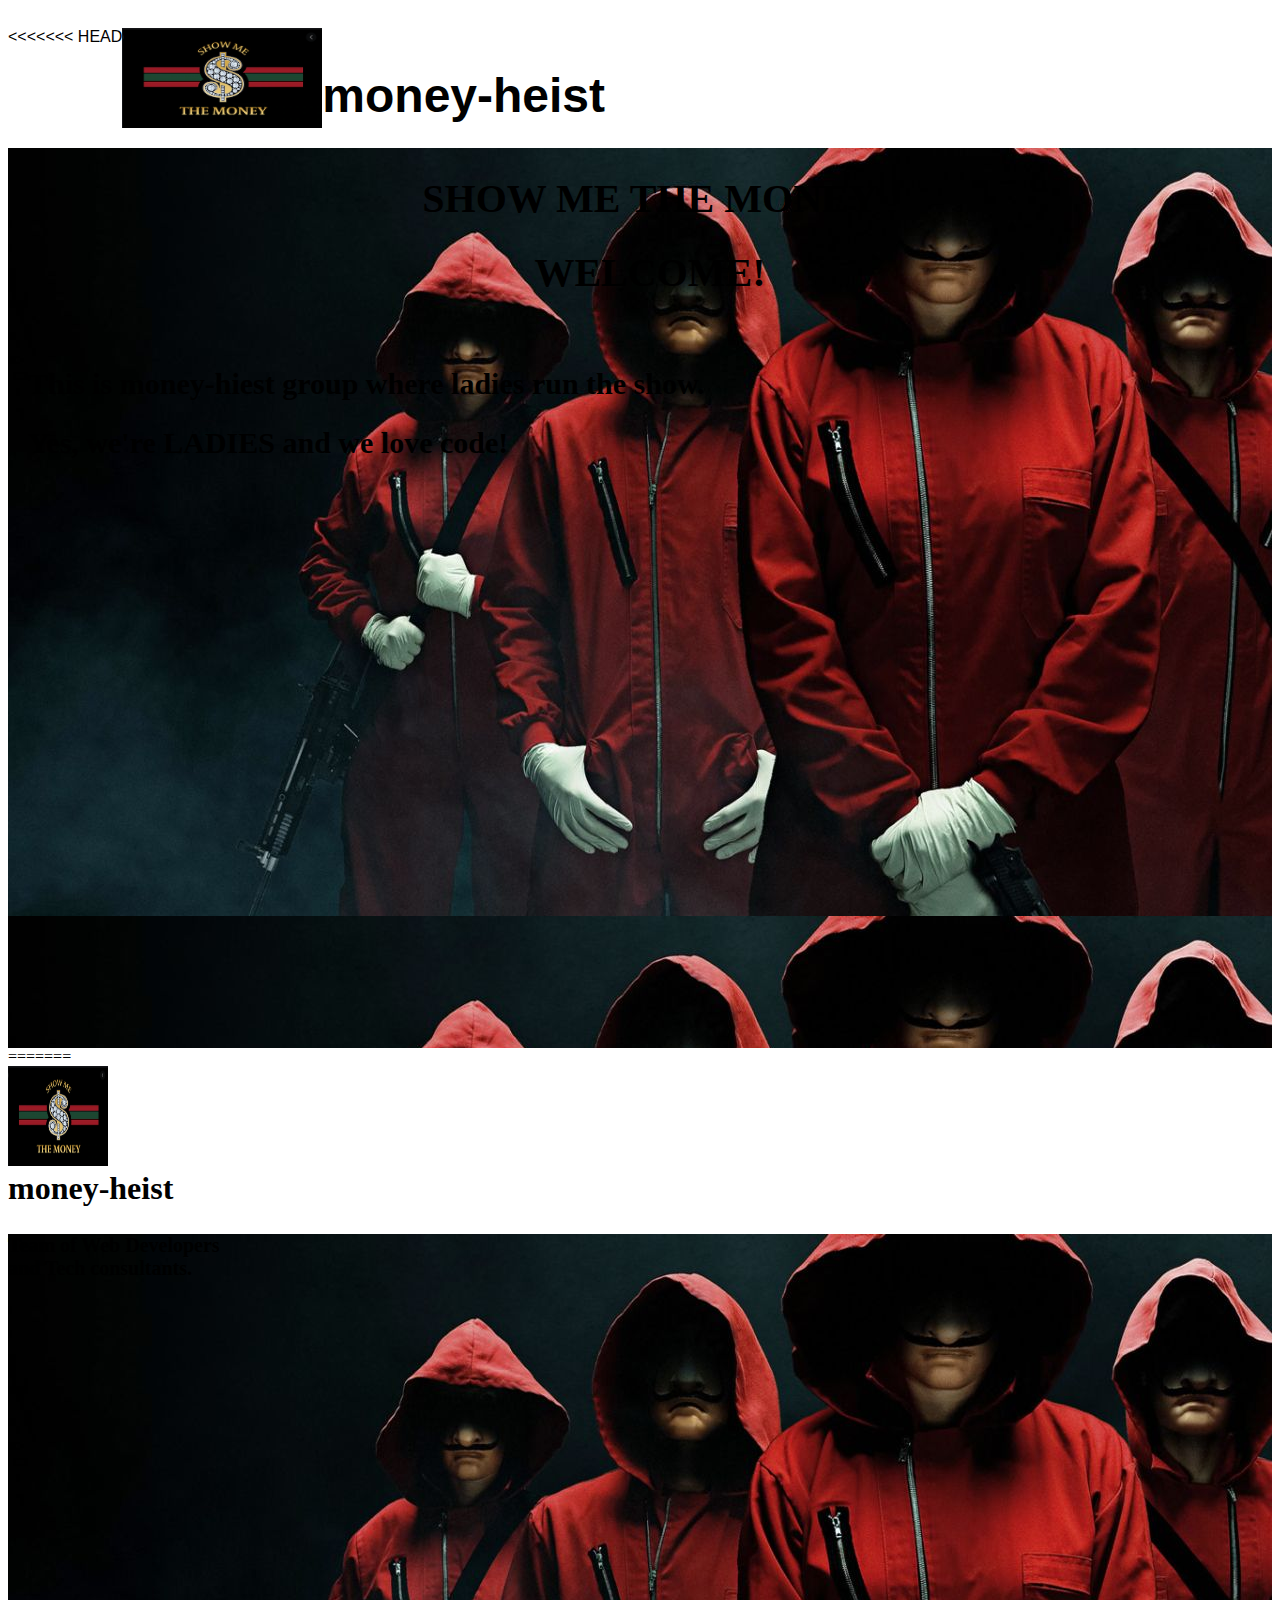
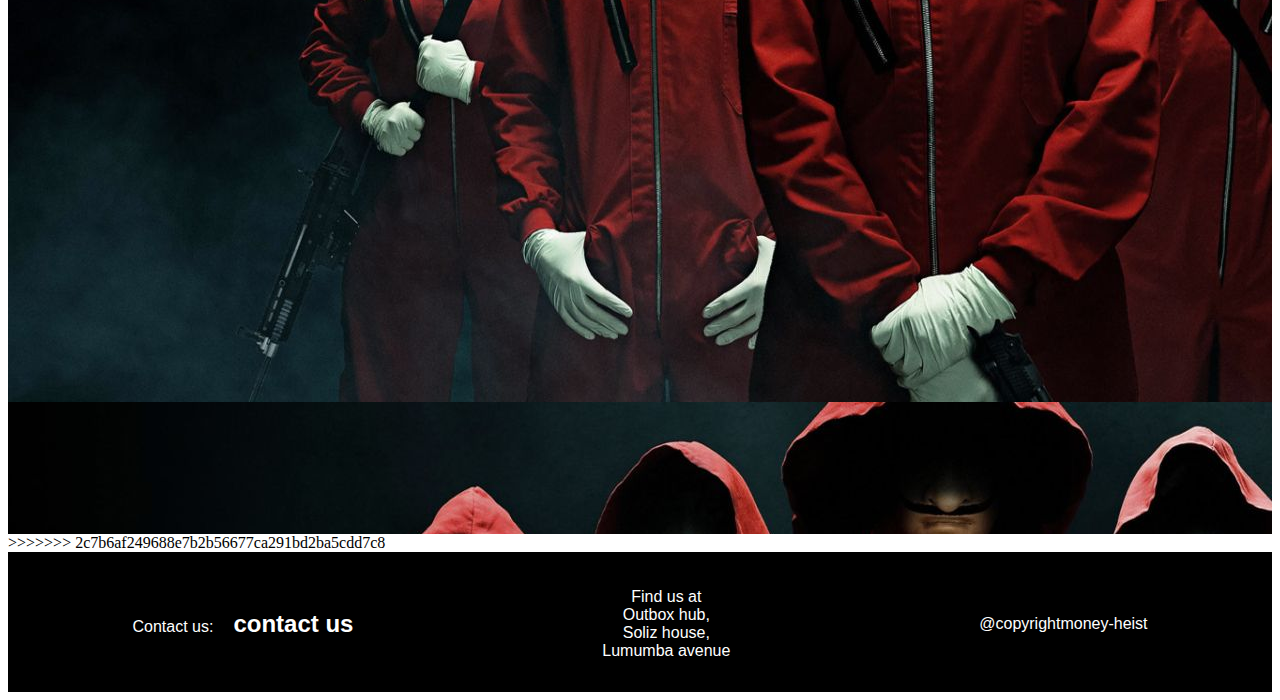
==== commit fab813be: "iuu" ====
--- a/index.html
+++ b/index.html
@@ -14,6 +14,7 @@
         <div class="main-container">
         <header> 
             <div id="logo">
+<<<<<<< HEAD
         <div class="logo"><img src="/images/logo.PNG" alt="logo" width="200px" height="100px"> </div>
           <div class="groupname"><h2>money-heist</h2></div> 
         </div>
@@ -36,6 +37,21 @@
              
             </div>
             </div>
+=======
+        <div class="logo"><img src="/images/logo.PNG" alt="logo" width="100px" height="100px"> </div>
+          <div 
+          class="groupname">money-heist</div> 
+        </div>
+        <div class="navbar">
+         <a href="pages/angella.html" target="_blank">Sharon</a>          
+         <a href="pages/angella.html" target="_blank">Angella</a>
+         <a href="pages/pauline.html" target="_blank">Pauline</a>
+         <a href="papages/anita.html" target="_blank">Anita</a>
+         <a href="pages/zipporah.html" target="_blank">Zipporah</a>          
+        </div>
+        </header>
+         <div class="content">Team of Web Developers <br> and Tech consultants.</div>
+>>>>>>> 2c7b6af249688e7b2b56677ca291bd2ba5cdd7c8
         </div>
       
     </main>
--- a/styles/style.css
+++ b/styles/style.css
@@ -1,5 +1,9 @@
 header{
+<<<<<<< HEAD
 background-color: #9f041e;
+=======
+background-color:#021831;
+>>>>>>> 2c7b6af249688e7b2b56677ca291bd2ba5cdd7c8
 align-items: center;
 text-align: center;
 justify-content: space-between;
@@ -11,7 +15,11 @@
 font-family: 'Roboto', sans-serif;
 
 }
-
+header-navbar{
+    background-color: red;
+
+}
+/*styles for the footer*/
 footer{   
 background-color: black;
 text-align: center;
@@ -21,27 +29,32 @@
 padding-bottom: 20px;
 font-family: 'Roboto', sans-serif;
 }
+
 #footer{
     display: flex;
     justify-content: space-around;
     align-items:center;
 }
+
 .navbar{
    display:flex;
    flex-wrap: wrap;
    justify-content: space-between;
+   flex-wrap: wrap;
 }
 
 a{
     margin-left: 20px;
     text-decoration: none;
-    color: black;
+    color: white;
     font-weight:bold;
     font-size: 18pt;
 }
+
 a:hover{
 color: white;
 }
+
 #logo{
     display: flex;
     justify-content: left;
@@ -50,14 +63,20 @@
 
 .logo{
     font-weight: bold;
-    
-    
+<<<<<<< HEAD
+    
+    
+=======
+    font-size: x-large;
+    color: white;
+>>>>>>> 2c7b6af249688e7b2b56677ca291bd2ba5cdd7c8
 }
 .groupname{
     font-weight:bold;
-    font-size: 18pt;
+    font-size: xx-large;
 }
 .content{
+<<<<<<< HEAD
     color: goldenrod;
     text-align: left;
     height: 100vh;
@@ -134,11 +153,48 @@
     color: black;
     font-style: oblique;
     text-align: center;
-}
+=======
+    text-align: center;
+    height: 100vh;
+    padding-top: 150px;
+    background-image:url("/images/mh.jpg");
+    font-size:xx-large; 
+    color: whitesmoke;
+}
+.pauline-portfolio{
+    display: flex;
+    height: 100vh;
+    background-image:url("/images/silver\ surfer.jpg");
+    color:black;
+    font-family:sans-serif;
+    font-weight: 700;
+    font-size: medium;
+    text-align: center;
+    
+}
+
+.pauline{
+   font-size: 18pt;
+   height: 100vh;
+   float: right;
+   /* display: flex;
+   align-content: flex-start;
+     */
+}  
+
+#a1,#a2{
+    font-size:medium;
+>>>>>>> 2c7b6af249688e7b2b56677ca291bd2ba5cdd7c8
+}
+#a2{
+    margin-left: 20px;
+}
+
 h1{
     text-align: left;
     font-weight: bold;
 }
+<<<<<<< HEAD
 .section2 h1{
     text-align: center;
 }
@@ -171,3 +227,33 @@
     }    
 }
 
+=======
+
+body{
+    background-color:aqua;
+}
+@media screen and (max-width: 800px){
+    body{
+        background-color: red;
+    }
+}
+#profile{
+    display: flex;
+    margin-left: 200px;
+    margin-bottom: 100px;
+    margin-top: -50px;
+    margin-right: 500px;
+    
+}
+ 
+#pauline-welcome-section{
+    text-align: center;
+}
+h1{
+    text-align: center;
+}
+.me{
+    font-size: x-large;
+    color: whitesmoke
+}
+>>>>>>> 2c7b6af249688e7b2b56677ca291bd2ba5cdd7c8
